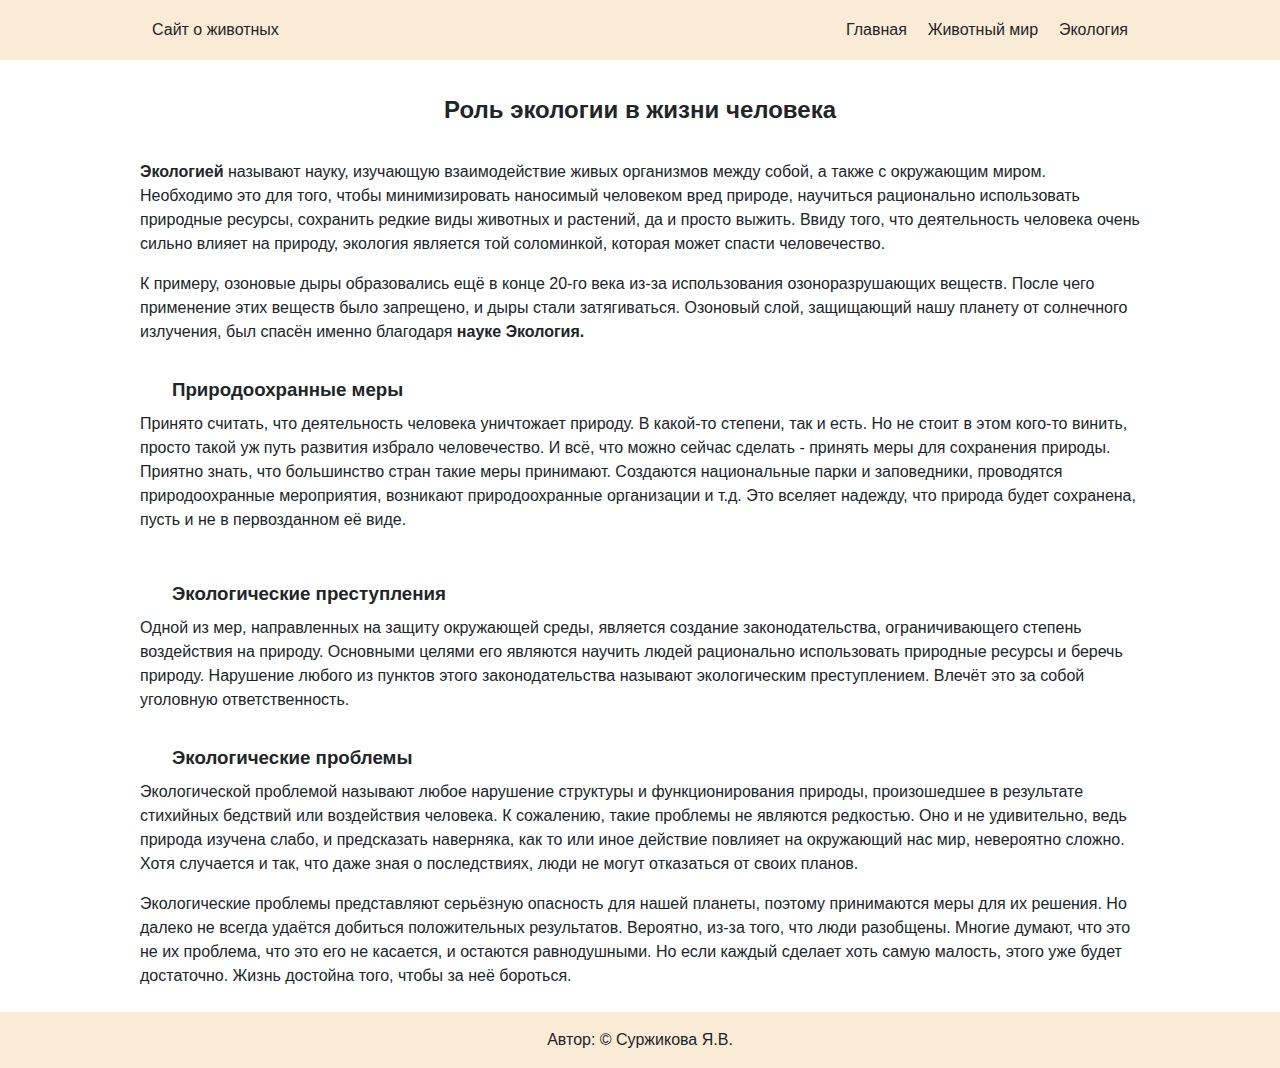
==== ecology.html @ 2dba6d56 "Add files via upload" ====
<!DOCTYPE html>
<html lang="en">
<head>
    <meta charset="UTF-8">
    <meta name="viewport" content="width=device-width, initial-scale=1.0">
    <title>Животный мир</title>
    <link rel="stylesheet" href="assets/reboot.css">
    <link rel="stylesheet" href="css/world.css">
</head>
<body>
    <header>
        <nav> 
            <span>Сайт о животных</span>
            <div class="links">
                <a href="index.html">Главная</a>
                <a href="world.html">Животный мир</a>
                <a href="ecology.html">Экология</a>
            </div>

        </nav>

    </header>
    <section>
        <h2>Роль экологии в жизни человека</h2>
        <p><strong>Экологией</strong> называют науку, изучающую взаимодействие живых организмов между собой, а также с окружающим миром. Необходимо это для того, чтобы минимизировать наносимый человеком вред природе, научиться рационально использовать природные ресурсы, сохранить редкие виды животных и растений, да и просто выжить. Ввиду того, что деятельность человека очень сильно влияет на природу, экология является той соломинкой, которая может спасти человечество.</p>
        <p>К примеру, озоновые дыры образовались ещё в конце 20-го века из-за использования озоноразрушающих веществ. После чего применение этих веществ было запрещено, и дыры стали затягиваться. Озоновый слой, защищающий нашу планету от солнечного излучения, был спасён именно благодаря <strong>науке Экология.</strong></p>
        <h3>Природоохранные меры</h3>
        <p>Принято считать, что деятельность человека уничтожает природу. В какой-то степени, так и есть. Но не стоит в этом кого-то винить, просто такой уж путь развития избрало человечество. И всё, что можно сейчас сделать - принять меры для сохранения природы. Приятно знать, что большинство стран такие меры принимают. Создаются национальные парки и заповедники, проводятся природоохранные мероприятия, возникают природоохранные организации и т.д. Это вселяет надежду, что природа будет сохранена, пусть и не в первозданном её виде.</p>
        <img src="https://naturae.ru/foto/uborka-territorii.jpg" alt="">
        <h3>Экологические преступления</h3>
        <p>Одной из мер, направленных на защиту окружающей среды, является создание законодательства, ограничивающего степень воздействия на природу. Основными целями его являются научить людей рационально использовать природные ресурсы и беречь природу. Нарушение любого из пунктов этого законодательства называют экологическим преступлением. Влечёт это за собой уголовную ответственность.</p>
        <h3>Экологические проблемы</h3>
        <p>Экологической проблемой называют любое нарушение структуры и функционирования природы, произошедшее в результате стихийных бедствий или воздействия человека. К сожалению, такие проблемы не являются редкостью. Оно и не удивительно, ведь природа изучена слабо, и предсказать наверняка, как то или иное действие повлияет на окружающий нас мир, невероятно сложно. Хотя случается и так, что даже зная о последствиях, люди не могут отказаться от своих планов.</p>
        <p>Экологические проблемы представляют серьёзную опасность для нашей планеты, поэтому принимаются меры для их решения. Но далеко не всегда удаётся добиться положительных результатов. Вероятно, из-за того, что люди разобщены. Многие думают, что это не их проблема, что это его не касается, и остаются равнодушными. Но если каждый сделает хоть самую малость, этого уже будет достаточно. Жизнь достойна того, чтобы за неё бороться.</p>
    </section>
    <footer>Автор: &copy; Суржикова Я.В.</footer>
</body>
</html>
---- assets/reboot.css ----
/*
Reboot
Normalization of HTML elements, manually forked from Normalize.css to remove styles targeting irrelevant browsers while applying new styles.
Normalize is licensed MIT. https://github.com/necolas/normalize.css
* Bootstrap v4.0.0-beta (https://getbootstrap.com)
 * Copyright 2011-2017 The Bootstrap Authors
 * Copyright 2011-2017 Twitter, Inc.
 * Licensed under MIT (https://github.com/twbs/bootstrap/blob/master/LICENSE)
*/
/*
Document
1. Change from `box-sizing: content-box` so that `width` is not affected by `padding` or `border`.
2. Change the default font family in all browsers.
3. Correct the line height in all browsers.
4. Prevent adjustments of font size after orientation changes in IE on Windows Phone and in iOS.
5. Setting @viewport causes scrollbars to overlap content in IE11 and Edge, so we force a non-overlapping, non-auto-hiding scrollbar to counteract.
6. Change the default tap highlight to be completely transparent in iOS.
*/
*,
*::before,
*::after {
  box-sizing: border-box; /* 1 */
}
html {
  font-family: sans-serif; /* 2 */
  line-height: 1.15; /* 3 */
  -webkit-text-size-adjust: 100%; /* 4 */
  -ms-text-size-adjust: 100%; /* 4 */
  -ms-overflow-style: scrollbar; /* 5 */
  -webkit-tap-highlight-color: transparent; /* 6 */
}
/* IE10+ doesn't honor `<meta name="viewport">` in some cases. */
@-ms-viewport {
  width: device-width;
}
/* stylelint-disable selector-list-comma-newline-after
Shim for "new" HTML5 structural elements to display correctly (IE10, older browsers) */
article, aside, dialog, figcaption, figure, footer, header, hgroup, main, nav, section {
  display: block;
}
/*
Body
1. Remove the margin in all browsers.
2. As a best practice, apply a default `background-color`.
3. Set an explicit initial text-align value so that we can later use the `inherit` value on things like `<th>` elements.
*/
body {
  margin: 0; /* 1 */
  font-family: -apple-system, BlinkMacSystemFont, "Segoe UI", Roboto, "Helvetica Neue", Arial, sans-serif, "Apple Color Emoji", "Segoe UI Emoji", "Segoe UI Symbol";
  font-size: 1rem;
  font-weight: normal;
  line-height: 1.5;
  color: #212529;
  text-align: left; /* 3 */
  background-color: #fff; /* 2 */
}
/*
Suppress the focus outline on elements that cannot be accessed via keyboard.
This prevents an unwanted focus outline from appearing around elements that might still respond to pointer events.
Credit: https://github.com/suitcss/base
*/
[tabindex="-1"]:focus {
  outline: none !important;
}
/* 
Content grouping
1. Add the correct box sizing in Firefox.
2. Show the overflow in Edge and IE.
*/
hr {
  box-sizing: content-box; /* 1 */
  height: 0; /* 1 */
  overflow: visible; /* 2 */
}
/* 
Typography
*/
/* 
Remove top margins from headings
By default, `<h1>`-`<h6>` all receive top and bottom margins. We nuke the top margin for easier control within type scales as it avoids margin collapsing.
*/
h1, h2, h3, h4, h5, h6 {
  margin-top: 0;
  margin-bottom: .5rem;
}
/*
Reset margins on paragraphs
Similarly, the top margin on `<p>`s get reset. However, we also reset the bottom margin to use `rem` units instead of `em`.
*/
p {
  margin-top: 0;
  margin-bottom: 1rem;
}
/*
Abbreviations
1. Remove the bottom border in Firefox 39-.
2. Add the correct text decoration in Chrome, Edge, IE, Opera, and Safari.
3. Add explicit cursor to indicate changed behavior.
4. Duplicate behavior to the data-* attribute for our tooltip plugin
*/
abbr[title],
abbr[data-original-title] { /* 4 */
  text-decoration: underline; /* 2 */
  -webkit-text-decoration: underline dotted; /* 2 */
          text-decoration: underline dotted; /* 2 */
  cursor: help; /* 3 */
  border-bottom: 0; /* 1 */
}
address {
  margin-bottom: 1rem;
  font-style: normal;
  line-height: inherit;
}
ol,
ul,
dl {
  margin-top: 0;
  margin-bottom: 1rem;
}
ol ol,
ul ul,
ol ul,
ul ol {
  margin-bottom: 0;
}
dt {
  font-weight: bold;
}
dd {
  margin-bottom: .5rem;
  margin-left: 0; /* Undo browser default */
}
blockquote {
  margin: 0 0 1rem;
}
dfn {
  font-style: italic; /* Add the correct font style in Android 4.3- */
}
b,
strong {
  font-weight: bolder; /* Add the correct font weight in Chrome, Edge, and Safari */
}
small {
  font-size: 80%; /* Add the correct font size in all browsers */
}
sub,
sup {
  position: relative;
  font-size: 75%;
  line-height: 0;
  vertical-align: baseline;
}
sub {
  bottom: -.25em;
}
sup {
  top: -.5em;
}
/*
Links
*/
a {
  color: #007bff;
  text-decoration: none;
  background-color: transparent; /* Remove the gray background on active links in IE 10. */
  -webkit-text-decoration-skip: objects; /* Remove gaps in links underline in iOS 8+ and Safari 8+. */
}
a:hover {
  color: #0056b3;
  text-decoration: underline;
}
/*
And undo these styles for placeholder links/named anchors (without href) which have not been made explicitly keyboard-focusable (without tabindex). It would be more straightforward to just use a[href] in previous block, but that causes specificity issues in many other styles that are too complex to fix.
See https://github.com/twbs/bootstrap/issues/19402
*/
a:not([href]):not([tabindex]) {
  color: inherit;
  text-decoration: none;
}
a:not([href]):not([tabindex]):focus, a:not([href]):not([tabindex]):hover {
  color: inherit;
  text-decoration: none;
}
a:not([href]):not([tabindex]):focus {
  outline: 0;
}
/*
Code
*/
pre,
code,
kbd,
samp {
  font-family: monospace, monospace; /* Correct the inheritance and scaling of font size in all browsers. */
  font-size: 1em; /* Correct the odd `em` font sizing in all browsers. */
}
pre {
  /* Remove browser default top margin */
  margin-top: 0;
  /* Reset browser default of `1em` to use `rem`s */    
  margin-bottom: 1rem; 
  /* Don't allow content to break outside */    
  overflow: auto;
  /* We have @viewport set which causes scrollbars to overlap content in IE11 and Edge, so we force a non-overlapping, non-auto-hiding scrollbar to counteract. */      
  -ms-overflow-style: scrollbar;
}
/*
Figures
*/
figure {
  /* Apply a consistent margin strategy (matches our type styles). */
  margin: 0 0 1rem;
}
/*
Images and content
*/
img {
  vertical-align: middle;
  border-style: none; /* Remove the border on images inside links in IE 10-. */
}
svg:not(:root) {
  overflow: hidden; /* Hide the overflow in IE */
}
/*
Avoid 300ms click delay on touch devices that support the `touch-action` CSS property.
In particular, unlike most other browsers, IE11+Edge on Windows 10 on touch devices and IE Mobile 10-11 DON'T remove the click delay when `<meta name="viewport" content="width=device-width">` is present. However, they DO support removing the click delay via `touch-action: manipulation`.
See:
* https://getbootstrap.com/docs/4.0/content/reboot/#click-delay-optimization-for-touch
* https://caniuse.com/#feat=css-touch-action
*  https://patrickhlauke.github.io/touch/tests/results/#suppressing-300ms-delay
*/
a,
area,
button,
[role="button"],
input:not([type=range]),
label,
select,
summary,
textarea {
  -ms-touch-action: manipulation;
      touch-action: manipulation;
}
/*
Tables
*/
table {
  border-collapse: collapse; /* Prevent double borders */
}
caption {
  padding-top: 0.75rem;
  padding-bottom: 0.75rem;
  color: #868e96;
  text-align: left;
  caption-side: bottom;
}
th {
  /* Matches default `<td>` alignment by inheriting from the `<body>`, or the closest parent with a set `text-align`. */
  text-align: inherit;
}
/*
Forms
*/
label {
  /* Allow labels to use `margin` for spacing. */
  display: inline-block;
  margin-bottom: .5rem;
}
/*
Remove the default `border-radius` that macOS Chrome adds.
Details at https://github.com/twbs/bootstrap/issues/24093
*/
button {
  border-radius: 0;
}
/*
Work around a Firefox/IE bug where the transparent `button` background results in a loss of the default `button` focus styles.
Credit: https://github.com/suitcss/base/
*/
button:focus {
  outline: 1px dotted;
  outline: 5px auto -webkit-focus-ring-color;
}
input,
button,
select,
optgroup,
textarea {
  margin: 0; /* Remove the margin in Firefox and Safari */
  font-family: inherit;
  font-size: inherit;
  line-height: inherit;
}
button,
input {
  overflow: visible; /* Show the overflow in Edge */
}
button,
select {
  text-transform: none; /* Remove the inheritance of text transform in Firefox */
}
/*
1. Prevent a WebKit bug where (2) destroys native `audio` and `video` controls in Android 4.
2. Correct the inability to style clickable types in iOS and Safari.
*/
button,
html [type="button"],
[type="reset"],
[type="submit"] {
  -webkit-appearance: button;
}
/*
Remove inner border and padding from Firefox, but don't restore the outline like Normalize.
*/
button::-moz-focus-inner,
[type="button"]::-moz-focus-inner,
[type="reset"]::-moz-focus-inner,
[type="submit"]::-moz-focus-inner {
  padding: 0;
  border-style: none;
}
input[type="radio"],
input[type="checkbox"] {
  box-sizing: border-box; /* 1. Add the correct box sizing in IE 10- */
  padding: 0; /* 2. Remove the padding in IE 10- */
}
input[type="date"],
input[type="time"],
input[type="datetime-local"],
input[type="month"] {
  /* 
  Remove the default appearance of temporal inputs to avoid a Mobile Safari bug where setting a custom line-height prevents text from being vertically centered within the input.
  
  See https://bugs.webkit.org/show_bug.cgi?id=139848
  and https://github.com/twbs/bootstrap/issues/11266
  */
  -webkit-appearance: listbox;
}
textarea {
  overflow: auto; /* Remove the default vertical scrollbar in IE. */
  /* Textareas should really only resize vertically so they don't break their (horizontal) containers. */
  resize: vertical;
}
fieldset {
  /* 
  Browsers set a default `min-width: min-content;` on fieldsets, unlike e.g. `<div>`s, which have `min-width: 0;` by default. So we reset that to ensure fieldsets behave more like a standard block element.
  
  See https://github.com/twbs/bootstrap/issues/12359
  and https://html.spec.whatwg.org/multipage/#the-fieldset-and-legend-elements  
  */
  min-width: 0;
  /* Reset the default outline behavior of fieldsets so they don't affect page layout. */
  padding: 0;
  margin: 0;
  border: 0;
}
/*
1. Correct the text wrapping in Edge and IE.
2. Correct the color inheritance from `fieldset` elements in IE.
*/
legend {
  display: block;
  width: 100%;
  max-width: 100%; /* 1 */
  padding: 0;
  margin-bottom: .5rem;
  font-size: 1.5rem;
  line-height: inherit;
  color: inherit; /* 2 */
  white-space: normal; /* 1 */
}
progress {
  vertical-align: baseline; /* Add the correct vertical alignment in Chrome, Firefox, and Opera. */
}
/* 
Correct the cursor style of increment and decrement buttons in Chrome.
*/
[type="number"]::-webkit-inner-spin-button,
[type="number"]::-webkit-outer-spin-button {
  height: auto;
}
[type="search"] {
  /* 
  This overrides the extra rounded corners on search inputs in iOS so that our `.form-control` class can properly style them. Note that this cannot simply be added to `.form-control` as it's not specific enough. 
  
  For details, see https://github.com/twbs/bootstrap/issues/11586.
  */    
  outline-offset: -2px;
  -webkit-appearance: none;
}
/*
Remove the inner padding and cancel buttons in Chrome and Safari on macOS.
*/
[type="search"]::-webkit-search-cancel-button,
[type="search"]::-webkit-search-decoration {
  -webkit-appearance: none;
}
/*
1. Correct the inability to style clickable types in iOS and Safari.
2. Change font properties to `inherit` in Safari.
*/
::-webkit-file-upload-button {
  font: inherit;
  -webkit-appearance: button;
}
/*
Correct element displays
*/
output {
  display: inline-block;
}
summary {
  display: list-item; /* Add the correct display in all browsers */
}
template {
  display: none; /* Add the correct display in IE */
}
/* 
Always hide an element with the `hidden` HTML attribute (from PureCSS).
Needed for proper display in IE 10-.
*/
[hidden] {
  display: none !important;
}
---- css/world.css ----
html {
    overflow-x: hidden;
    scroll-behavior: smooth;
}

header {
    height: 60px;
    width: 100vw;
    background-color: antiquewhite;
}

nav {
    height: 100%;
    max-width: min(80%, 1400px);
    padding: 0 24px;
    margin: 0 auto;
    display: flex;
    justify-content: space-between;
    align-items: center;
}

nav .links {
    display: flex;
    flex-direction: row;
    gap: 1.3rem;
}
nav .links a{
    all: unset;
    cursor: pointer;
}

nav .links a:hover {
    color: #0f81e6;
}

body {
    display: flex;
    flex-direction: column;
    gap: 2rem;
    min-height:100dvh;
    position: relative;
    padding-bottom: 4rem;
}


section {
    max-width: 1000px;
    width: min(1200px, 90%);
    margin: 0 auto;
  
}
ul li {
    list-style-type: "- ";
}
ul li:not(:last-child){
    margin-bottom: 1rem;
}

h2 {
    text-align: center;
    margin: 0 auto;
    margin-bottom: 2rem;
}

h3 {
    margin-left: 2rem;
    margin-top: 2rem;
}

img {
    display: block;
    margin-left: auto;
    margin-right: auto;
    width: 75%;
}

footer {
    background-color: antiquewhite;
    display: flex;
    justify-content: center;
    align-items: center;
    padding: 1rem 0;
    position: absolute;
    bottom: 0;
    width: 100%;
  }
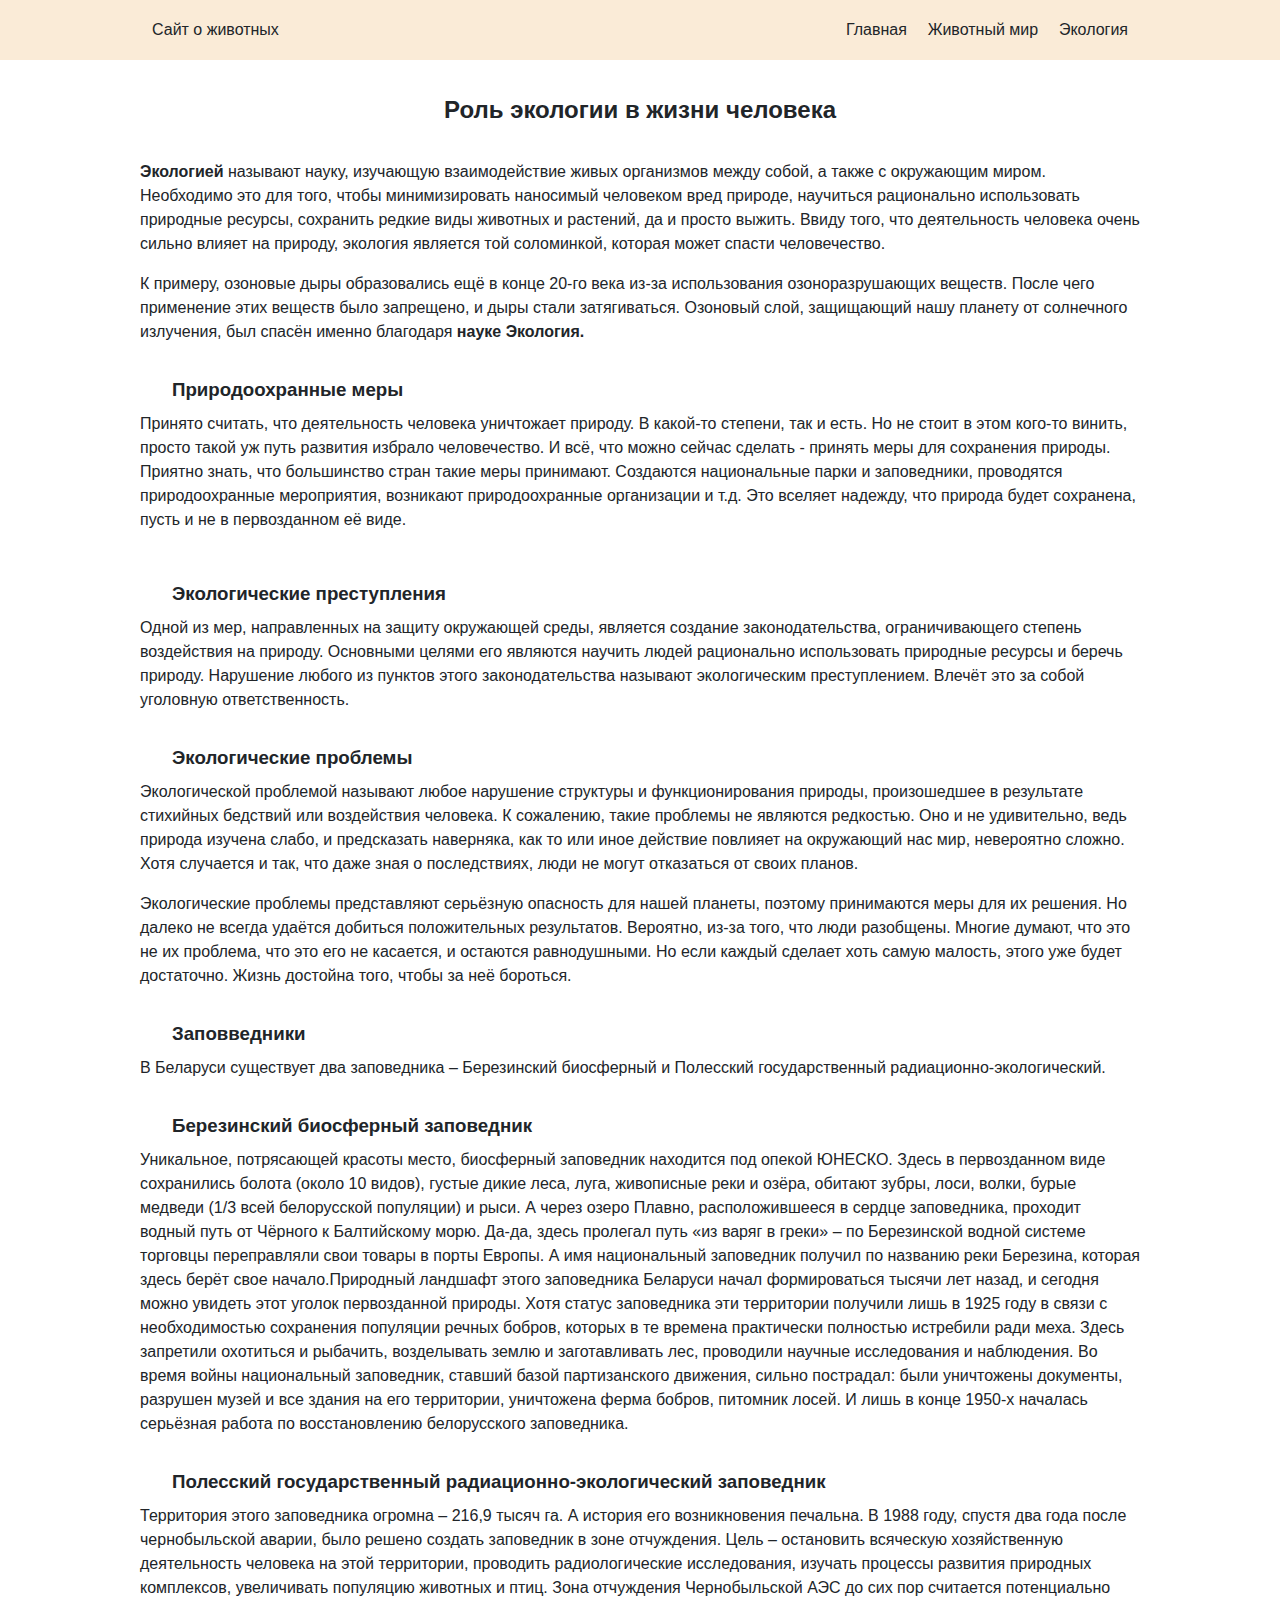
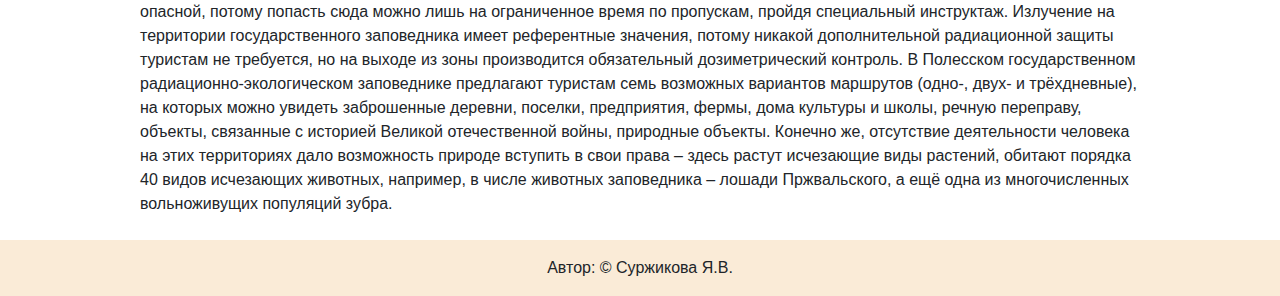
==== commit 835e3cd4: "Add files via upload" ====
--- a/ecology.html
+++ b/ecology.html
@@ -26,13 +26,27 @@
         <p>К примеру, озоновые дыры образовались ещё в конце 20-го века из-за использования озоноразрушающих веществ. После чего применение этих веществ было запрещено, и дыры стали затягиваться. Озоновый слой, защищающий нашу планету от солнечного излучения, был спасён именно благодаря <strong>науке Экология.</strong></p>
         <h3>Природоохранные меры</h3>
         <p>Принято считать, что деятельность человека уничтожает природу. В какой-то степени, так и есть. Но не стоит в этом кого-то винить, просто такой уж путь развития избрало человечество. И всё, что можно сейчас сделать - принять меры для сохранения природы. Приятно знать, что большинство стран такие меры принимают. Создаются национальные парки и заповедники, проводятся природоохранные мероприятия, возникают природоохранные организации и т.д. Это вселяет надежду, что природа будет сохранена, пусть и не в первозданном её виде.</p>
-        <img src="https://naturae.ru/foto/uborka-territorii.jpg" alt="">
+        <img src="https://bestbelarus.by/upload/resize_cache/webp/iblock/8ea/8ea60fae2a6a1c353766dcbecf5ba5a1.webp" alt="">
         <h3>Экологические преступления</h3>
         <p>Одной из мер, направленных на защиту окружающей среды, является создание законодательства, ограничивающего степень воздействия на природу. Основными целями его являются научить людей рационально использовать природные ресурсы и беречь природу. Нарушение любого из пунктов этого законодательства называют экологическим преступлением. Влечёт это за собой уголовную ответственность.</p>
         <h3>Экологические проблемы</h3>
         <p>Экологической проблемой называют любое нарушение структуры и функционирования природы, произошедшее в результате стихийных бедствий или воздействия человека. К сожалению, такие проблемы не являются редкостью. Оно и не удивительно, ведь природа изучена слабо, и предсказать наверняка, как то или иное действие повлияет на окружающий нас мир, невероятно сложно. Хотя случается и так, что даже зная о последствиях, люди не могут отказаться от своих планов.</p>
         <p>Экологические проблемы представляют серьёзную опасность для нашей планеты, поэтому принимаются меры для их решения. Но далеко не всегда удаётся добиться положительных результатов. Вероятно, из-за того, что люди разобщены. Многие думают, что это не их проблема, что это его не касается, и остаются равнодушными. Но если каждый сделает хоть самую малость, этого уже будет достаточно. Жизнь достойна того, чтобы за неё бороться.</p>
-    </section>
+                <h3>Заповведники</h3>
+        <p>В Беларуси существует два заповедника – Березинский биосферный и Полесский государственный радиационно-экологический. </p>
+        <h3>Березинский биосферный заповедник</h3>
+        <img src="https://bestbelarus.by/upload/resize_cache/webp/medialibrary/4b3/4b3e3acfdecb15fbfc9c7d0279dc0db6.webp" alt="">
+       
+        <p>Уникальное, потрясающей красоты место, биосферный заповедник находится под опекой ЮНЕСКО. Здесь в первозданном виде сохранились болота (около 10 видов), густые дикие леса, луга, живописные реки и озёра, обитают зубры, лоси, волки, бурые медведи (1/3 всей белорусской популяции) и рыси. А через озеро Плавно, расположившееся в сердце заповедника, проходит водный путь от Чёрного к Балтийскому морю. Да-да, здесь пролегал путь «из варяг в греки» – по Березинской водной системе торговцы переправляли свои товары в порты Европы. А имя национальный заповедник получил по названию реки Березина, которая здесь берёт свое начало.Природный ландшафт этого заповедника Беларуси начал формироваться тысячи лет назад, и сегодня можно увидеть этот уголок первозданной природы. Хотя статус заповедника эти территории получили лишь в 1925 году в связи с необходимостью сохранения популяции речных бобров, которых в те времена практически полностью истребили ради меха. Здесь запретили охотиться и рыбачить, возделывать землю и заготавливать лес, проводили научные исследования и наблюдения. Во время войны национальный заповедник, ставший базой партизанского движения, сильно пострадал: были уничтожены документы, разрушен музей и все здания на его территории, уничтожена ферма бобров, питомник лосей. И лишь в конце 1950-х началась серьёзная работа по восстановлению белорусского заповедника.
+       </p>
+       <h3>Полесский государственный радиационно-экологический заповедник
+    </h3>
+    <img src="https://bestbelarus.by/upload/resize_cache/webp/medialibrary/8f6/8f68d52bc25c1cedd255ac4f9d09d251.webp" alt="">
+    <p>Территория этого заповедника огромна – 216,9 тысяч га. А история его возникновения печальна. В 1988 году, спустя два года после чернобыльской аварии, было решено создать заповедник в зоне отчуждения. Цель – остановить всяческую хозяйственную деятельность человека на этой территории, проводить радиологические исследования, изучать процессы развития природных комплексов, увеличивать популяцию животных и птиц.
+        Зона отчуждения Чернобыльской АЭС до сих пор считается потенциально опасной, потому попасть сюда можно лишь на ограниченное время по пропускам, пройдя специальный инструктаж. Излучение на территории государственного заповедника имеет референтные значения, потому никакой дополнительной радиационной защиты туристам не требуется, но на выходе из зоны производится обязательный дозиметрический контроль.
+        В Полесском государственном радиационно-экологическом заповеднике предлагают туристам семь возможных вариантов маршрутов (одно-, двух- и трёхдневные), на которых можно увидеть заброшенные деревни, поселки, предприятия, фермы, дома культуры и школы, речную переправу, объекты, связанные с историей Великой отечественной войны, природные объекты. Конечно же, отсутствие деятельности человека на этих территориях дало возможность природе вступить в свои права – здесь растут исчезающие виды растений, обитают порядка 40 видов исчезающих животных, например, в числе животных заповедника – лошади Пржвальского, а ещё одна из многочисленных вольноживущих популяций зубра.
+</p>
+             </section>
     <footer>Автор: &copy; Суржикова Я.В.</footer>
 </body>
 </html>